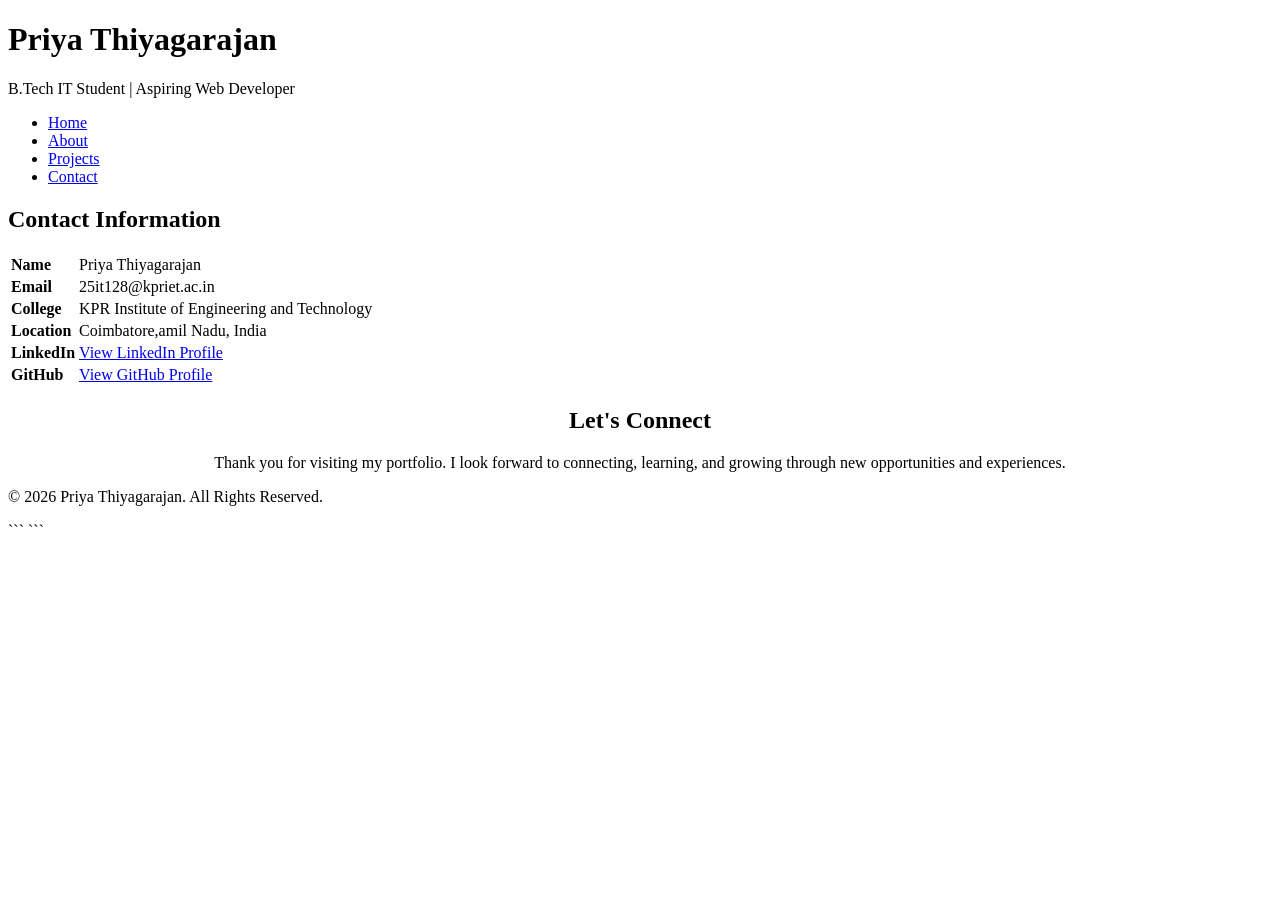
==== contact.html @ 735448b4 "Add files via upload" ====
<!DOCTYPE html>
<html lang="en">
<head>
    <meta charset="UTF-8">
    <meta name="viewport" content="width=device-width, initial-scale=1.0">
    <title>Contact | Priya Thiyagarajan</title>

    <link rel="stylesheet" href="css/style.css">
</head>

<body>

<header>
    <h1>Priya Thiyagarajan</h1>
    <p>B.Tech IT Student | Aspiring Web Developer</p>
</header>

<nav aria-label="Main Navigation">
    <ul>
        <li><a href="index.html">Home</a></li>
        <li><a href="about.html">About</a></li>
        <li><a href="projects.html">Projects</a></li>
        <li><a href="contact.html">Contact</a></li>
    </ul>
</nav>

<main>

    <section aria-labelledby="contact-heading">

        <h2 id="contact-heading">Contact Information</h2>

        <table>
            <tr>
                <td><strong>Name</strong></td>
                <td>Priya Thiyagarajan</td>
            </tr>

            <tr>
                <td><strong>Email</strong></td>
                <td>25it128@kpriet.ac.in</td>
            </tr>

            <tr>
                <td><strong>College</strong></td>
                <td>KPR Institute of Engineering and Technology</td>
            </tr>

            <tr>
                <td><strong>Location</strong></td>
                <td>Coimbatore,amil Nadu, India</td>
            </tr>

            <tr>
                <td><strong>LinkedIn</strong></td>
                <td>
                    <a href="https://www.linkedin.com/in/priya-thiyagarajan-110914383?utm_source=share_via&utm_content=profile&utm_medium=member_android" target="_blank">
                        View LinkedIn Profile
                    </a>
                </td>
            </tr>

            <tr>
                <td><strong>GitHub</strong></td>
                <td>
                    <a href="https://github.com/Priya-28-sys" target="_blank">
                        View GitHub Profile
                    </a>
                </td>
            </tr>
        </table>

    </section>

    <section>
        <center>
        
            <h2>Let's Connect</h2
        </center>

<p>
Thank you for visiting my portfolio. I look forward to connecting, learning, and growing through new opportunities and experiences.
</p>

        

    </section>

</main>

<footer>
    <p>© 2026 Priya Thiyagarajan. All Rights Reserved.</p>
</footer>

</body>
</html>
```

```
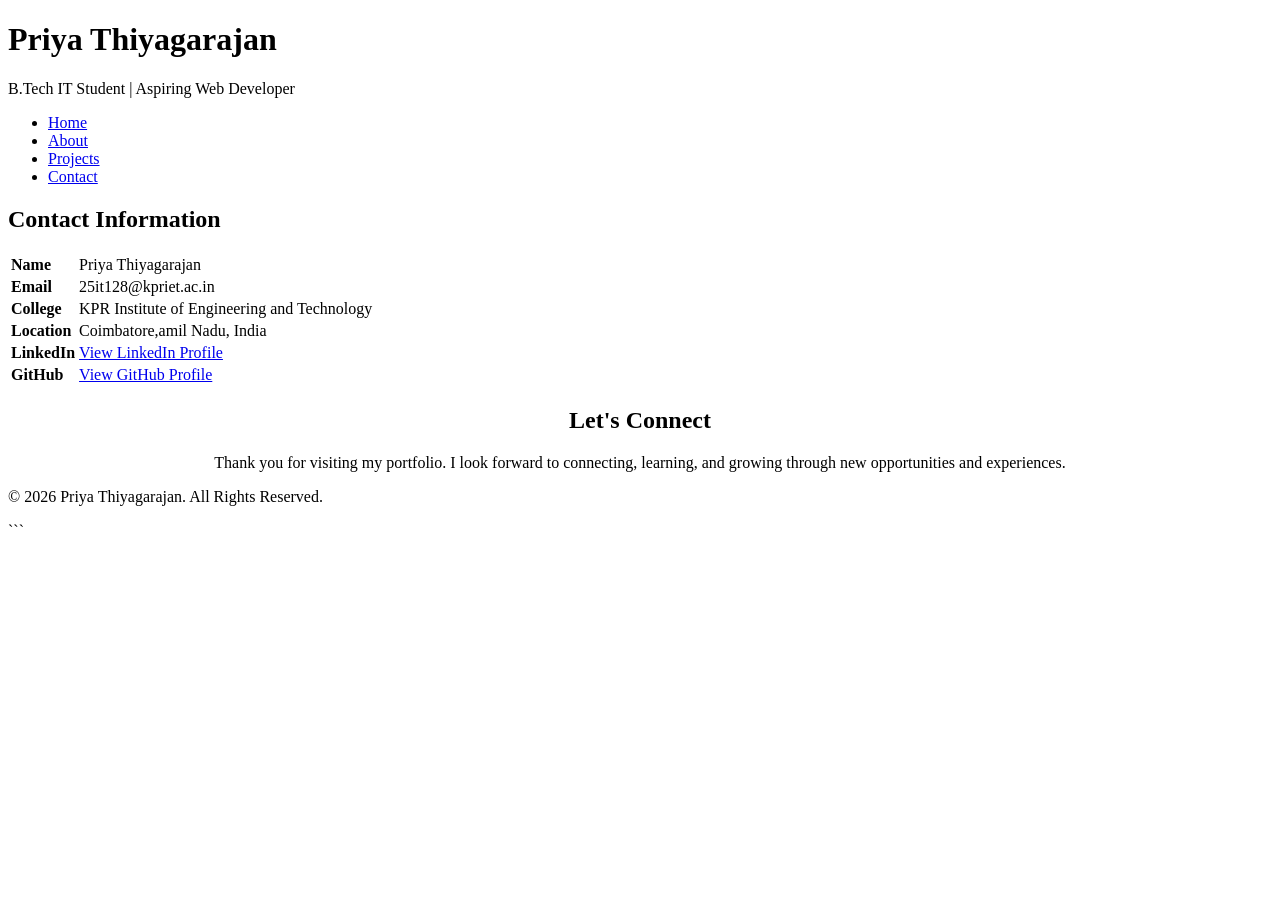
==== commit ebe6a1e3: "Format HTML structure and content in contact.html" ====
--- a/contact.html
+++ b/contact.html
@@ -94,6 +94,6 @@
 
 </body>
 </html>
-```
+
 
 ```
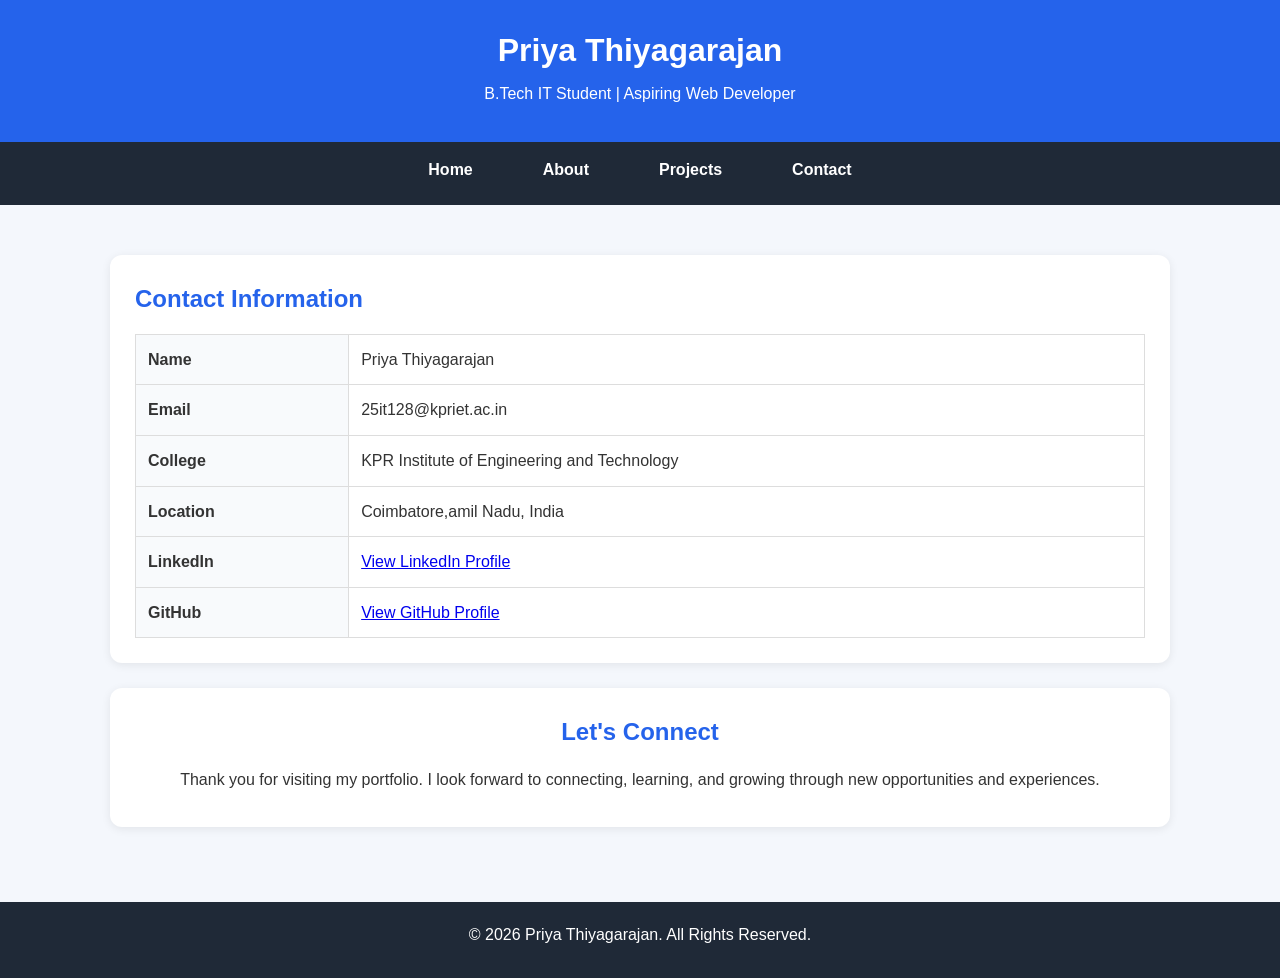
==== commit 6398c1d9: "Enhance contact.html with CSS styling Added CSS styles for layout and design improvements." ====
--- a/contact.html
+++ b/contact.html
@@ -5,7 +5,280 @@
     <meta name="viewport" content="width=device-width, initial-scale=1.0">
     <title>Contact | Priya Thiyagarajan</title>
 
-    <link rel="stylesheet" href="css/style.css">
+    <style>
+        body{
+
+font-family: Arial, sans-serif;
+
+margin:0;
+
+line-height:1.6;
+
+}
+
+header{
+background:#333;
+
+color:white;
+
+text-align:center;
+
+padding:20px;
+
+}
+
+nav ul{
+
+display:flex;
+
+justify-content:center;
+
+gap:20px;
+
+list-style:none;
+
+padding:0;
+
+}
+
+nav a{
+
+text-decoration:none;
+
+font-weight:bold;
+
+}
+
+main{
+
+padding:20px;
+
+}
+
+section{
+
+margin-bottom:30px;
+
+}
+
+footer{
+
+text-align:center;
+
+padding:20px;
+
+background:#f4f4f4;
+
+}
+
+a:focus,
+button:focus,
+input:focus,
+textarea:focus{
+
+outline:3px solid blue;
+
+}
+
+.container{
+    width:90%;
+    max-width:1100px;
+    margin:auto;
+    padding:40px 0;
+}
+
+.page-title{
+    text-align:center;
+    margin-bottom:40px;
+}
+
+.page-title h1{
+    color:#2563eb;
+    margin-bottom:10px;
+}
+
+.card{
+    background:white;
+    padding:25px;
+    border-radius:12px;
+    margin-bottom:25px;
+    box-shadow:0 2px 10px rgba(0,0,0,0.08);
+}
+/* ===== GLOBAL STYLES ===== */
+
+*{
+    margin:0;
+    padding:0px;
+    box-sizing:border-box;
+    font-family: Arial, Helvetica, sans-serif;
+}
+
+body{
+    background-color:#f4f7fc;
+    color:#333;
+    line-height:1.6;
+}
+
+/* ===== HEADER ===== */
+
+header{
+    background:#2563eb;
+    color:white;
+    text-align:center;
+    padding:25px;
+}
+
+header h1{
+    margin-bottom:5px;
+    font-size:2rem;
+}
+
+header p{
+    font-size:1rem;
+}
+
+/* ===== NAVIGATION ===== */
+
+nav{
+    background:#1f2937;
+}
+
+nav ul{
+    list-style:none;
+    display:flex;
+    justify-content:center;
+    flex-wrap:wrap;
+}
+
+nav ul li a{
+    display:block;
+    color:white;
+    text-decoration:none;
+    padding:15px 25px;
+    transition:0.3s;
+}
+
+nav ul li a:hover{
+    background:#2563eb;
+}
+
+/* ===== MAIN CONTENT ===== */
+
+main{
+    width:90%;
+    max-width:1100px;
+    margin:30px auto;
+}
+
+/* ===== WHITE CONTENT BOXES ===== */
+
+section,
+article{
+    background:white;
+    padding:25px;
+    margin-bottom:25px;
+    border-radius:12px;
+    box-shadow:0 2px 10px rgba(0,0,0,0.08);
+}
+
+section h2,
+article h3{
+    color:#2563eb;
+    margin-bottom:15px;
+}
+
+p{
+    margin-bottom:10px;
+}
+
+/* ===== TABLES ===== */
+
+table{
+    width:100%;
+    border-collapse:collapse;
+    margin-top:15px;
+}
+
+table td,
+table th{
+    border:1px solid #ddd;
+    padding:12px;
+}
+
+table th{
+    background:#2563eb;
+    color:white;
+}
+
+table td:first-child{
+    font-weight:bold;
+    background:#f8fafc;
+}
+
+/* ===== LISTS ===== */
+
+ul{
+    padding-left:20px;
+}
+
+li{
+    margin-bottom:8px;
+}
+
+/* ===== CONTACT FORM ===== */
+
+form{
+    display:flex;
+    flex-direction:column;
+    gap:15px;
+}
+
+input,
+textarea{
+    padding:12px;
+    border:1px solid #ccc;
+    border-radius:6px;
+}
+
+button{
+    background:#2563eb;
+    color:white;
+    border:none;
+    padding:12px;
+    border-radius:6px;
+    cursor:pointer;
+}
+
+button:hover{
+    background:#1d4ed8;
+}
+
+/* ===== FOOTER ===== */
+
+footer{
+    background:#1f2937;
+    color:white;
+    text-align:center;
+    padding:20px;
+    margin-top:30px;
+}
+
+/* ===== RESPONSIVE ===== */
+
+@media(max-width:768px){
+
+    nav ul{
+        flex-direction:column;
+        text-align:center;
+    }
+
+    header h1{
+        font-size:1.6rem;
+    }
+
+}
+
+    </style>
 </head>
 
 <body>
@@ -94,6 +367,3 @@
 
 </body>
 </html>
-
-
-```
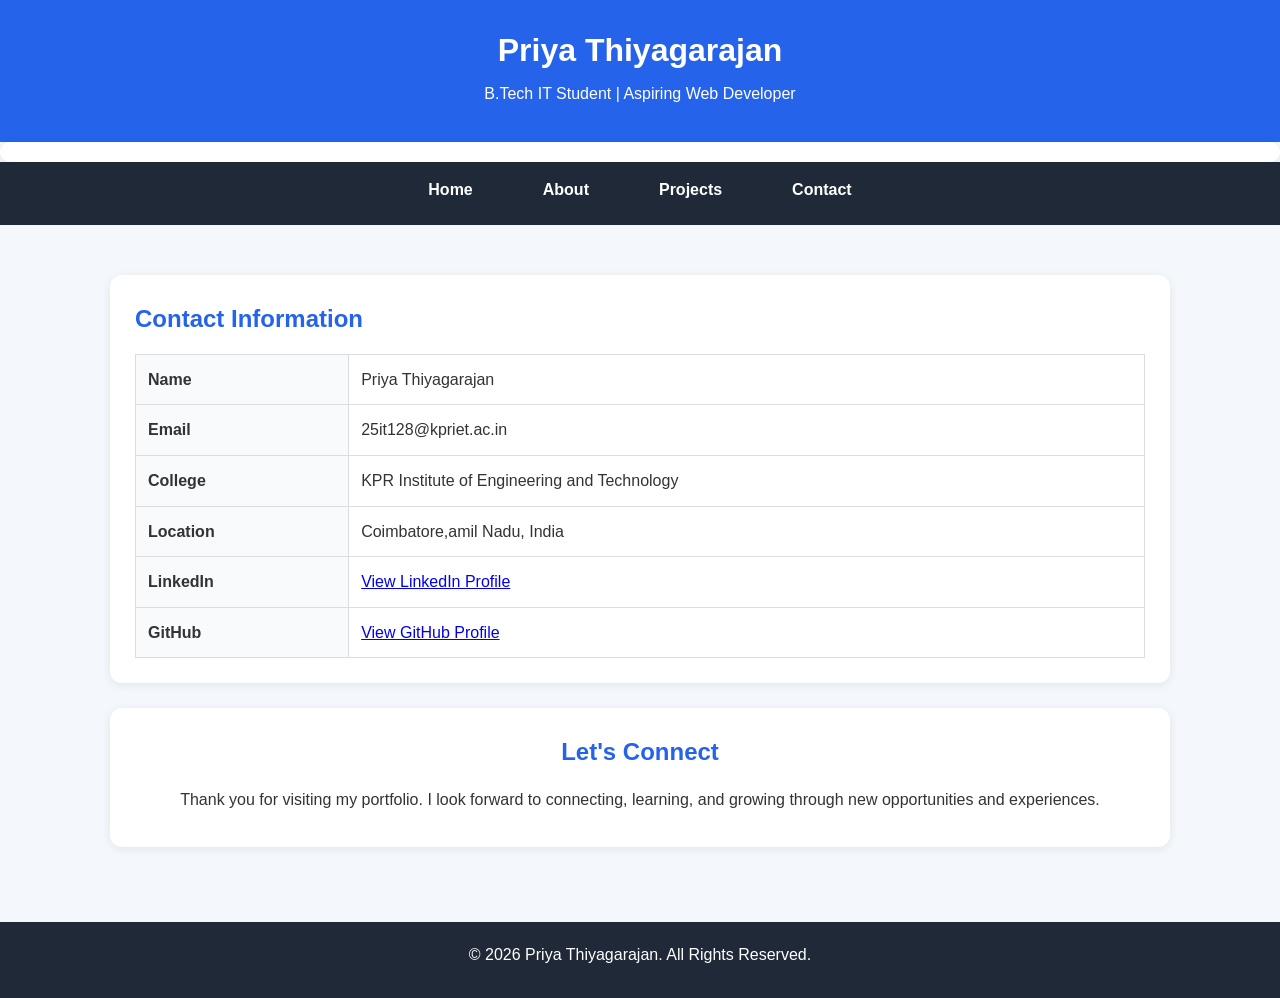
==== commit cac132b3: "Update contact.html" ====
--- a/contact.html
+++ b/contact.html
@@ -287,6 +287,13 @@
     <h1>Priya Thiyagarajan</h1>
     <p>B.Tech IT Student | Aspiring Web Developer</p>
 </header>
+    <section style="background:white;
+    padding:10px;
+    border-radius:10px;
+    box-shadow:0 2px 10px rgba(0,0,0,0.08);
+    margin-bottom:0px;">
+        
+    </section>
 
 <nav aria-label="Main Navigation">
     <ul>
